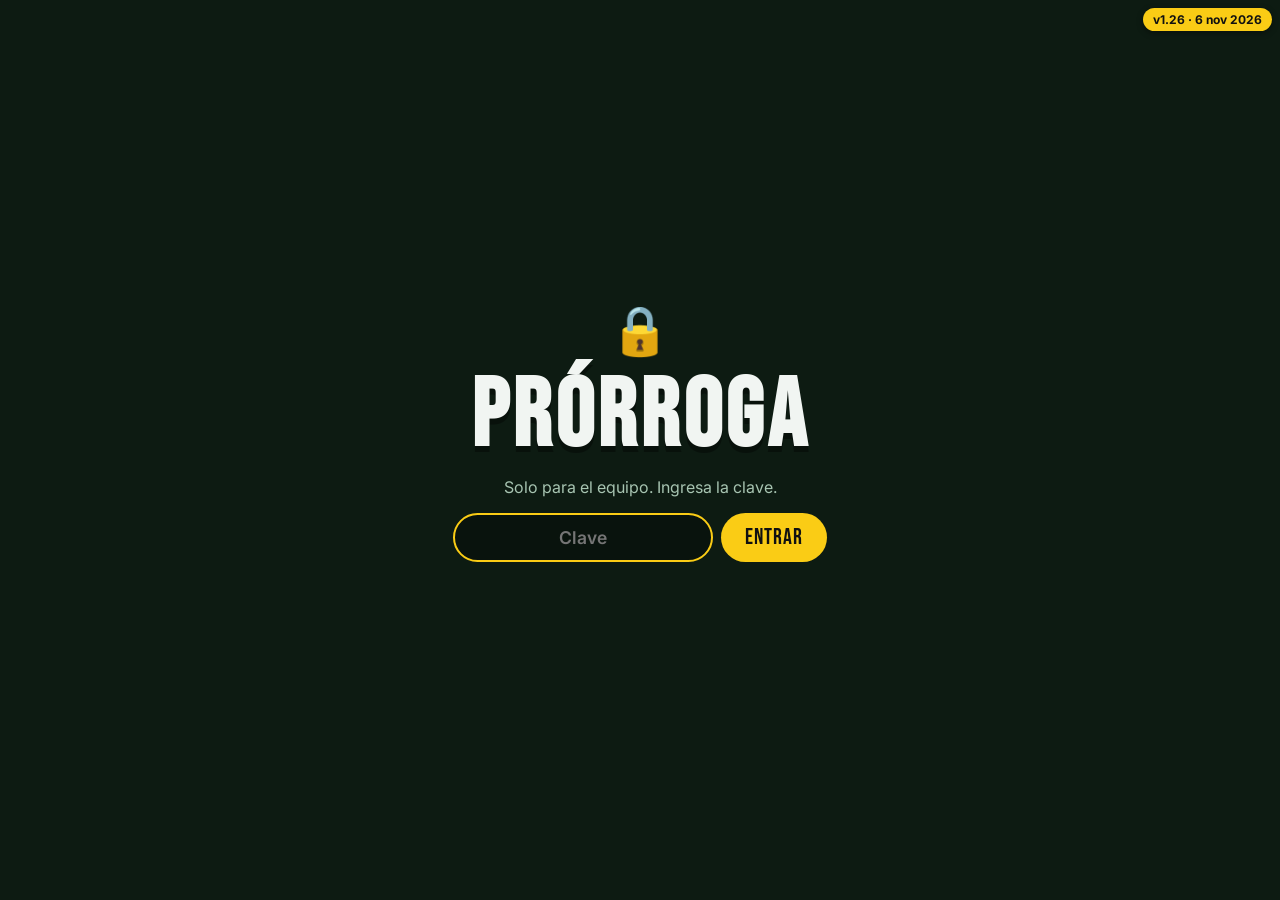
==== index.html @ 717fc19a "Agregar segunda foto de José al juego del impostor Co-Authored-By: Claude Opus 5.5 <noreply@anthropi" ====
<!doctype html>
<html lang="es">
<head>
  <meta charset="utf-8">
  <meta name="viewport" content="width=device-width, initial-scale=1">
  <title>Prórroga</title>
  <link rel="icon" href="data:image/svg+xml,<svg xmlns='http://www.w3.org/2000/svg' viewBox='0 0 100 100'><text y='.9em' font-size='90'>⏱️</text></svg>">
  <link rel="preconnect" href="https://fonts.googleapis.com">
  <link href="https://fonts.googleapis.com/css2?family=Bebas+Neue&family=Inter:wght@400;600&display=swap" rel="stylesheet">
  <link rel="stylesheet" href="estilos.css?v=26">
  <script src="clave.js?v=26"></script>
  <script src="nooo.js?v=26"></script>
</head>
<body>
  <!-- Pantalla de entrada: aparece solo si el navegador bloquea el audio automático -->
  <div id="entrada" class="entrada oculto" role="dialog" aria-label="Entrar">
    <button id="btn-entrar" class="btn-entrar">
      <span class="icono">▶</span>
      <span>Entrar a la Prórroga</span>
    </button>
    <p class="nota">Activa el sonido 🔊</p>
  </div>

  <header class="marcador">
    <div class="reloj" id="reloj">90<span class="mas">+</span><span id="minutos-extra">1</span>'</div>
    <div class="titular">
      <img class="cara cara-izq" src="img/cara.png" alt="">
      <h1 id="titulo" title="Toca para escuchar">PRÓRROGA</h1>
      <img class="cara cara-der" src="img/cara.png" alt="">
    </div>
    <p class="bajada">Los chistes internos del equipo</p>
    <div class="juegos">
      <a class="btn-juego" href="juego.html">🔨 Pégale a Nicolás</a>
      <a class="btn-juego" href="impostor.html">🕵️ ¿José o impostor?</a>
      <a class="btn-juego" href="reflexion.html">🧘 Reflexión del día junto a Nicolás</a>
      <a class="btn-juego" href="koyonka.html">👕 Viste a la Koyonka</a>
    </div>
  </header>

  <main>
    <section class="botonera-sec" aria-labelledby="t-botonera">
      <h2 id="t-botonera" class="seccion">La botonera de Nicolás Bustamante</h2>
      <div id="botonera" class="botonera"></div>
    </section>

    <h2 class="seccion">Chistes internos</h2>
    <section id="chistes" class="chistes" aria-live="polite"></section>
  </main>

  <footer>Hecho con cariño (y mucho tiempo añadido) ⏱️</footer>

  <audio id="audio2" src="audio/parte2.mp3" preload="auto"></audio>

  <script src="chistes.js?v=26"></script>
  <script src="botonera.js?v=26"></script>
  <script src="app.js?v=26"></script>
</body>
</html>
---- estilos.css ----
:root {
  --fondo: #0d1b12;
  --cesped: #14532d;
  --linea: rgba(255, 255, 255, 0.08);
  --texto: #f1f5f2;
  --suave: #a7c4b1;
  --acento: #facc15;
  --tarjeta: #12261a;
}

* { box-sizing: border-box; }

body {
  margin: 0;
  font-family: "Inter", system-ui, sans-serif;
  color: var(--texto);
  background:
    repeating-linear-gradient(90deg, transparent 0 80px, var(--linea) 80px 160px),
    radial-gradient(ellipse at top, var(--cesped), var(--fondo) 70%);
  background-color: var(--fondo);
  min-height: 100vh;
}

.marcador {
  text-align: center;
  padding: 48px 16px 24px;
}

.reloj {
  display: inline-block;
  font-family: "Bebas Neue", sans-serif;
  font-size: 1.6rem;
  letter-spacing: 2px;
  color: #111;
  background: var(--acento);
  padding: 2px 14px;
  border-radius: 6px;
  animation: latido 1.2s ease-in-out infinite;
}
.reloj .mas { margin: 0 2px; }

h1 {
  font-family: "Bebas Neue", sans-serif;
  font-size: clamp(4rem, 18vw, 10rem);
  line-height: 0.9;
  margin: 16px 0 8px;
  letter-spacing: 4px;
  cursor: pointer;
  text-shadow: 0 6px 0 rgba(0, 0, 0, 0.35);
  user-select: none;
}
h1:active { transform: scale(0.97); }

.titular {
  display: flex;
  align-items: center;
  justify-content: center;
  gap: clamp(6px, 2vw, 24px);
}
.titular h1 { margin: 16px 0 8px; }

/* La imagen se alterna con su versión espejada para dar sensación de movimiento */
.cara {
  height: clamp(70px, 18vw, 170px);
  width: auto;
  filter: drop-shadow(0 6px 8px rgba(0, 0, 0, 0.45));
  animation: espejo 0.8s steps(1) infinite;
}
.cara-der { animation-delay: 0.4s; }

@keyframes espejo {
  0%   { transform: scaleX(1); }
  50%  { transform: scaleX(-1); }
}

.bajada { color: var(--suave); margin: 0 0 8px; }

.seccion {
  font-family: "Bebas Neue", sans-serif;
  font-weight: 400;
  font-size: 2rem;
  letter-spacing: 2px;
  margin: 32px 0 16px;
  text-align: center;
}

/* Botonera */
.botonera {
  display: grid;
  grid-template-columns: repeat(auto-fill, minmax(130px, 1fr));
  gap: 20px 12px;
  background: rgba(0, 0, 0, 0.25);
  border: 1px solid rgba(255, 255, 255, 0.1);
  border-radius: 16px;
  padding: 24px 16px;
}
.boton {
  display: flex; flex-direction: column; align-items: center; gap: 10px;
  background: none; border: 0; color: var(--texto); cursor: pointer;
  font: 600 0.9rem "Inter", sans-serif;
}
.pulsador {
  display: grid; place-items: center;
  width: 84px; height: 84px; border-radius: 50%;
  font-size: 2rem;
  background: radial-gradient(circle at 35% 30%, #ff6b6b, #c81e1e 60%, #8b1010);
  box-shadow: 0 7px 0 #5c0a0a, 0 10px 16px rgba(0, 0, 0, 0.5), inset 0 -4px 8px rgba(0, 0, 0, 0.25);
  transition: transform 0.08s, box-shadow 0.08s;
}
.boton:hover .pulsador { filter: brightness(1.1); }
.boton:active .pulsador, .boton.activo .pulsador {
  transform: translateY(5px);
  box-shadow: 0 2px 0 #5c0a0a, 0 4px 8px rgba(0, 0, 0, 0.5), inset 0 -2px 6px rgba(0, 0, 0, 0.25);
}
.boton.activo .pulsador {
  background: radial-gradient(circle at 35% 30%, #fde68a, var(--acento) 60%, #a16207);
  box-shadow: 0 2px 0 #713f12, 0 0 24px rgba(250, 204, 21, 0.6);
}
.boton:focus-visible { outline: 2px solid var(--acento); outline-offset: 4px; border-radius: 12px; }
.etiqueta { text-align: center; line-height: 1.3; }

main { max-width: 960px; margin: 0 auto; padding: 16px; }

.chistes {
  display: grid;
  grid-template-columns: repeat(auto-fill, minmax(260px, 1fr));
  gap: 16px;
}

.chiste {
  position: relative;
  background: var(--tarjeta);
  border: 1px solid rgba(255, 255, 255, 0.1);
  border-left: 4px solid var(--acento);
  border-radius: 12px;
  padding: 20px;
  opacity: 0;
  animation: entrar 0.4s ease forwards;
}
.chiste .numero {
  position: absolute; top: 12px; right: 16px;
  font-family: "Bebas Neue", sans-serif;
  font-size: 1.8rem;
  color: rgba(255, 255, 255, 0.15);
}
.chiste h2 { margin: 0 0 8px; font-size: 1.15rem; padding-right: 40px; }
.chiste p { margin: 0; line-height: 1.5; color: #dbe7df; }
.chiste .autor { margin-top: 12px; color: var(--suave); font-size: 0.9rem; font-style: italic; }

footer { text-align: center; color: var(--suave); padding: 40px 16px; font-size: 0.9rem; }

/* Pantalla de entrada */
.entrada {
  position: fixed; inset: 0; z-index: 10;
  display: flex; flex-direction: column; align-items: center; justify-content: center;
  background: rgba(5, 15, 9, 0.92);
  backdrop-filter: blur(4px);
}
.entrada.oculto { display: none; }
.btn-entrar {
  display: flex; align-items: center; gap: 12px;
  font: 400 2rem "Bebas Neue", sans-serif;
  letter-spacing: 2px;
  color: #111;
  background: var(--acento);
  border: 0;
  padding: 16px 32px;
  border-radius: 999px;
  cursor: pointer;
  animation: latido 1.2s ease-in-out infinite;
}
.entrada .nota { color: var(--suave); margin-top: 16px; }

@keyframes latido { 50% { transform: scale(1.06); } }
@keyframes entrar { from { opacity: 0; transform: translateY(10px); } to { opacity: 1; transform: none; } }

@media (prefers-reduced-motion: reduce) {
  .reloj, .btn-entrar { animation: none; }
  .cara { animation: none; }
  .cara-der { transform: scaleX(-1); }
  .chiste { animation: none; opacity: 1; }
}

.btn-juego {
  display: inline-block;
  margin-top: 8px;
  font: 400 1.4rem "Bebas Neue", sans-serif;
  letter-spacing: 1px;
  color: #111;
  background: var(--acento);
  padding: 8px 20px;
  border-radius: 999px;
  text-decoration: none;
  box-shadow: 0 4px 0 #a16207;
}
.btn-juego:active { transform: translateY(3px); box-shadow: 0 1px 0 #a16207; }

.juegos { display: flex; gap: 10px; justify-content: center; flex-wrap: wrap; }
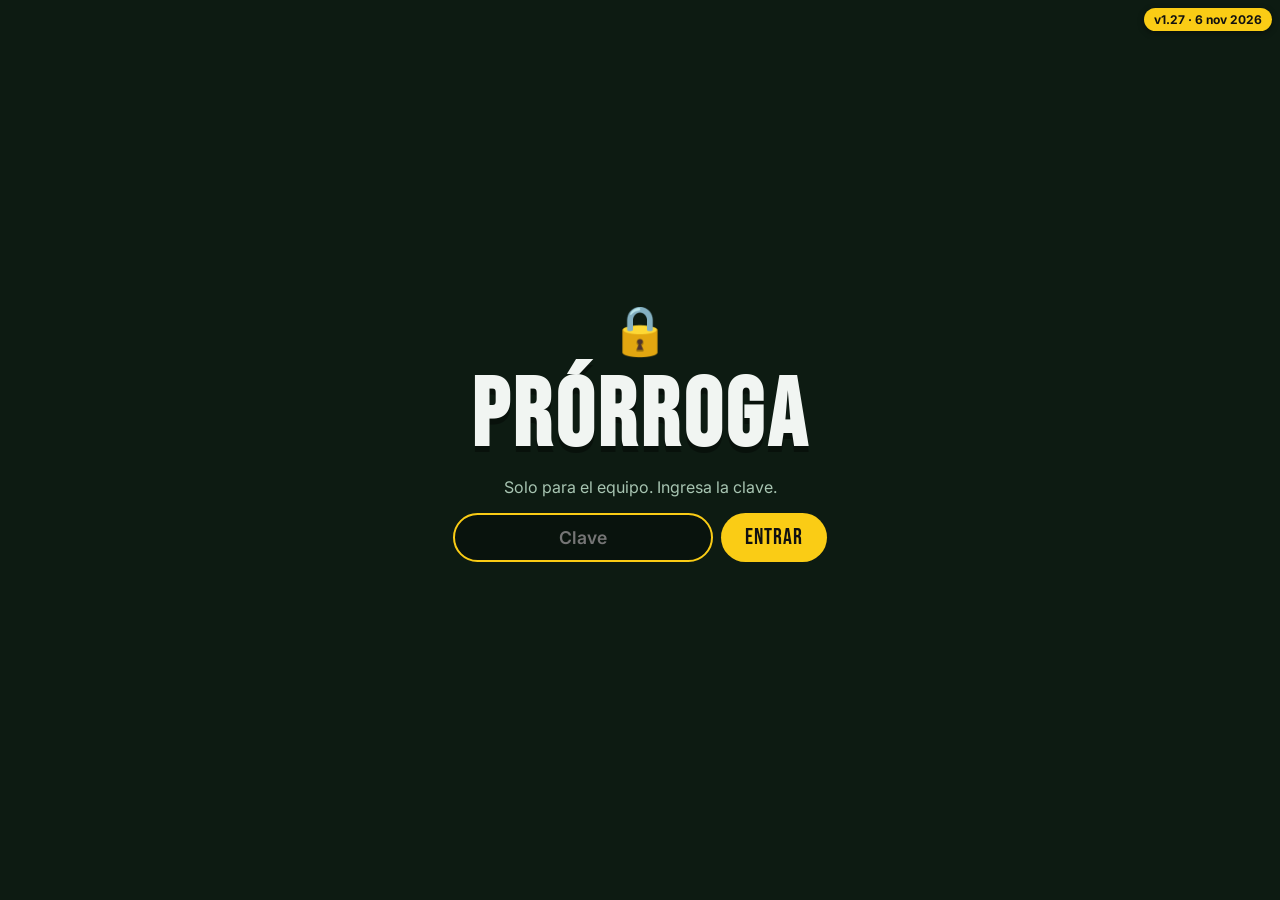
==== commit 240e39d4: "Agregar tercera foto de José Co-Authored-By: Claude Opus 5.5 <noreply@anthropic.com> Claude-Session:" ====
--- a/index.html
+++ b/index.html
@@ -7,9 +7,9 @@
   <link rel="icon" href="data:image/svg+xml,<svg xmlns='http://www.w3.org/2000/svg' viewBox='0 0 100 100'><text y='.9em' font-size='90'>⏱️</text></svg>">
   <link rel="preconnect" href="https://fonts.googleapis.com">
   <link href="https://fonts.googleapis.com/css2?family=Bebas+Neue&family=Inter:wght@400;600&display=swap" rel="stylesheet">
-  <link rel="stylesheet" href="estilos.css?v=26">
-  <script src="clave.js?v=26"></script>
-  <script src="nooo.js?v=26"></script>
+  <link rel="stylesheet" href="estilos.css?v=27">
+  <script src="clave.js?v=27"></script>
+  <script src="nooo.js?v=27"></script>
 </head>
 <body>
   <!-- Pantalla de entrada: aparece solo si el navegador bloquea el audio automático -->
@@ -51,8 +51,8 @@
 
   <audio id="audio2" src="audio/parte2.mp3" preload="auto"></audio>
 
-  <script src="chistes.js?v=26"></script>
-  <script src="botonera.js?v=26"></script>
-  <script src="app.js?v=26"></script>
+  <script src="chistes.js?v=27"></script>
+  <script src="botonera.js?v=27"></script>
+  <script src="app.js?v=27"></script>
 </body>
 </html>
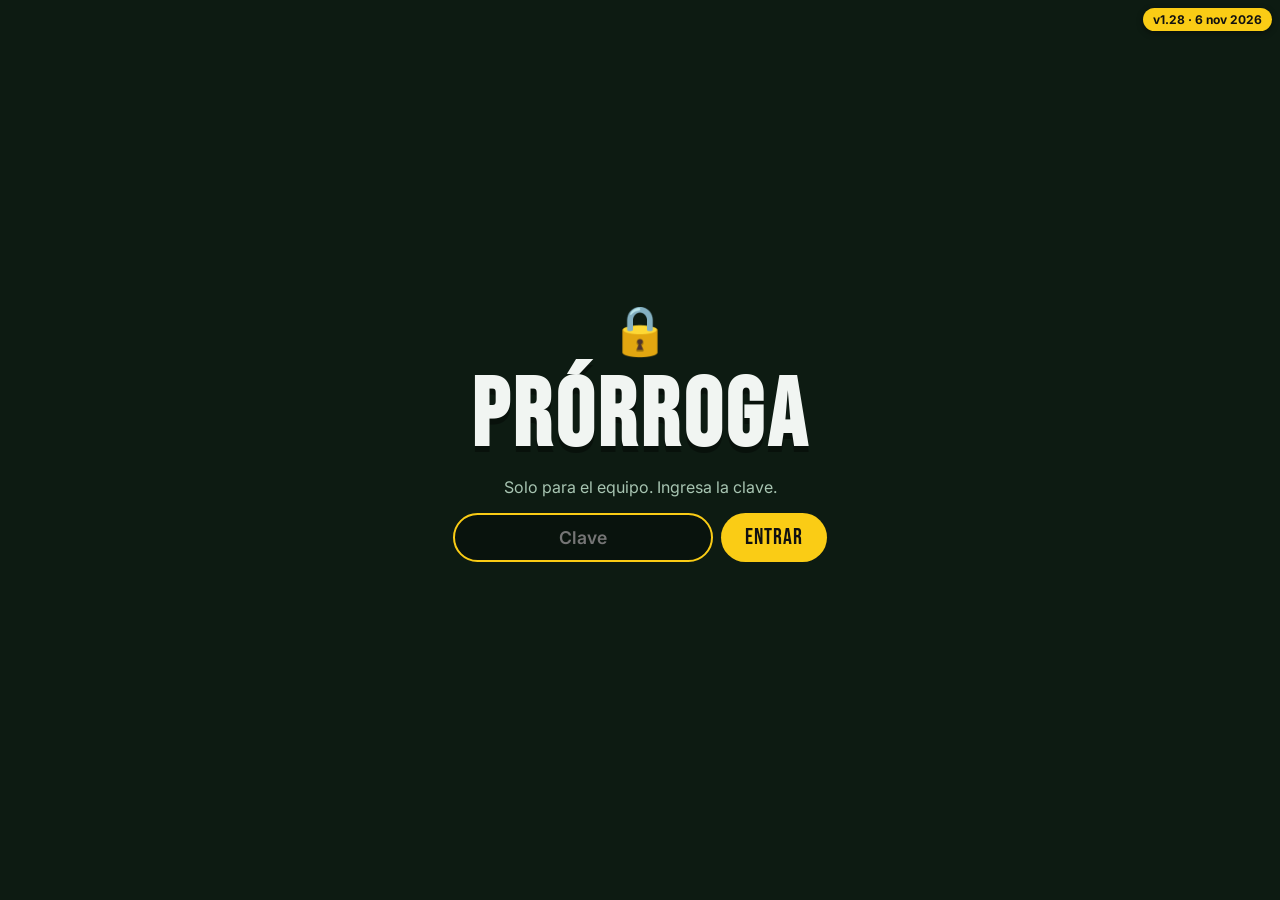
==== commit 59c6f07d: "Agregar tarjeta de Navidad de la familia Marambio en la portada Co-Authored-By: Claude Opus 5.5 <nor" ====
--- a/index.html
+++ b/index.html
@@ -7,9 +7,9 @@
   <link rel="icon" href="data:image/svg+xml,<svg xmlns='http://www.w3.org/2000/svg' viewBox='0 0 100 100'><text y='.9em' font-size='90'>⏱️</text></svg>">
   <link rel="preconnect" href="https://fonts.googleapis.com">
   <link href="https://fonts.googleapis.com/css2?family=Bebas+Neue&family=Inter:wght@400;600&display=swap" rel="stylesheet">
-  <link rel="stylesheet" href="estilos.css?v=27">
-  <script src="clave.js?v=27"></script>
-  <script src="nooo.js?v=27"></script>
+  <link rel="stylesheet" href="estilos.css?v=28">
+  <script src="clave.js?v=28"></script>
+  <script src="nooo.js?v=28"></script>
 </head>
 <body>
   <!-- Pantalla de entrada: aparece solo si el navegador bloquea el audio automático -->
@@ -38,6 +38,17 @@
   </header>
 
   <main>
+    <section class="navidad" aria-label="Saludo de Navidad">
+      <figure class="tarjeta-navidad">
+        <img src="img/familia-marambio.jpg" alt="La familia Marambio" loading="lazy">
+        <figcaption>
+          <span class="adorno" aria-hidden="true">🎄</span>
+          <p class="saludo">Juntos celebramos, juntos agradecemos. ¡Feliz Navidad!</p>
+          <p class="firma">La familia Marambio</p>
+        </figcaption>
+      </figure>
+    </section>
+
     <section class="botonera-sec" aria-labelledby="t-botonera">
       <h2 id="t-botonera" class="seccion">La botonera de Nicolás Bustamante</h2>
       <div id="botonera" class="botonera"></div>
@@ -51,8 +62,8 @@
 
   <audio id="audio2" src="audio/parte2.mp3" preload="auto"></audio>
 
-  <script src="chistes.js?v=27"></script>
-  <script src="botonera.js?v=27"></script>
-  <script src="app.js?v=27"></script>
+  <script src="chistes.js?v=28"></script>
+  <script src="botonera.js?v=28"></script>
+  <script src="app.js?v=28"></script>
 </body>
 </html>
--- a/estilos.css
+++ b/estilos.css
@@ -196,3 +196,22 @@
 .btn-juego:active { transform: translateY(3px); box-shadow: 0 1px 0 #a16207; }
 
 .juegos { display: flex; gap: 10px; justify-content: center; flex-wrap: wrap; }
+
+/* Tarjeta de Navidad */
+.navidad { margin: 32px 0 8px; display: flex; justify-content: center; }
+.tarjeta-navidad {
+  margin: 0; max-width: 560px; width: 100%;
+  background: #fffdf7; color: #1f2937;
+  padding: 12px 12px 18px; border-radius: 10px;
+  box-shadow: 0 12px 28px rgba(0,0,0,0.5);
+  transform: rotate(-1.5deg);
+  border-top: 6px solid #b91c1c;
+}
+.tarjeta-navidad img { width: 100%; height: auto; display: block; border-radius: 4px; }
+.tarjeta-navidad figcaption { text-align: center; padding-top: 12px; position: relative; }
+.tarjeta-navidad .adorno { position: absolute; top: -34px; right: 6px; font-size: 2.4rem; transform: rotate(10deg); }
+.tarjeta-navidad .saludo {
+  font-family: "Bebas Neue", sans-serif; font-size: clamp(1.5rem, 5.5vw, 2.1rem);
+  letter-spacing: 1px; line-height: 1.1; margin: 0; color: #b91c1c;
+}
+.tarjeta-navidad .firma { margin: 6px 0 0; font-style: italic; color: #166534; font-weight: 600; }
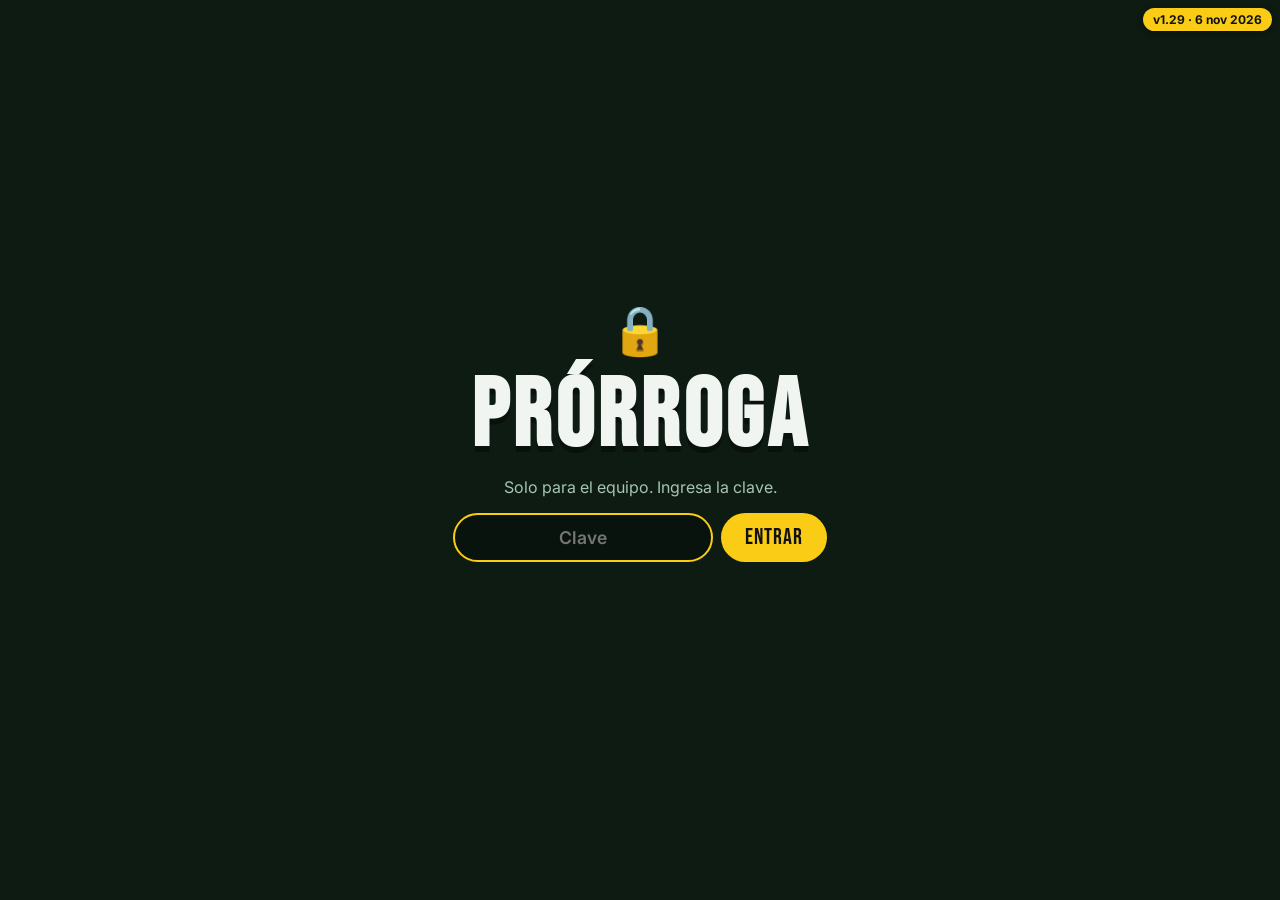
==== commit ae271c89: "Agregar juego ¿Dónde está José? Co-Authored-By: Claude Opus 5.5 <noreply@anthropic.com> Claude-Sessi" ====
--- a/index.html
+++ b/index.html
@@ -7,9 +7,9 @@
   <link rel="icon" href="data:image/svg+xml,<svg xmlns='http://www.w3.org/2000/svg' viewBox='0 0 100 100'><text y='.9em' font-size='90'>⏱️</text></svg>">
   <link rel="preconnect" href="https://fonts.googleapis.com">
   <link href="https://fonts.googleapis.com/css2?family=Bebas+Neue&family=Inter:wght@400;600&display=swap" rel="stylesheet">
-  <link rel="stylesheet" href="estilos.css?v=28">
-  <script src="clave.js?v=28"></script>
-  <script src="nooo.js?v=28"></script>
+  <link rel="stylesheet" href="estilos.css?v=29">
+  <script src="clave.js?v=29"></script>
+  <script src="nooo.js?v=29"></script>
 </head>
 <body>
   <!-- Pantalla de entrada: aparece solo si el navegador bloquea el audio automático -->
@@ -32,6 +32,7 @@
     <div class="juegos">
       <a class="btn-juego" href="juego.html">🔨 Pégale a Nicolás</a>
       <a class="btn-juego" href="impostor.html">🕵️ ¿José o impostor?</a>
+      <a class="btn-juego" href="buscajose.html">🔎 ¿Dónde está José?</a>
       <a class="btn-juego" href="reflexion.html">🧘 Reflexión del día junto a Nicolás</a>
       <a class="btn-juego" href="koyonka.html">👕 Viste a la Koyonka</a>
     </div>
@@ -62,8 +63,8 @@
 
   <audio id="audio2" src="audio/parte2.mp3" preload="auto"></audio>
 
-  <script src="chistes.js?v=28"></script>
-  <script src="botonera.js?v=28"></script>
-  <script src="app.js?v=28"></script>
+  <script src="chistes.js?v=29"></script>
+  <script src="botonera.js?v=29"></script>
+  <script src="app.js?v=29"></script>
 </body>
 </html>
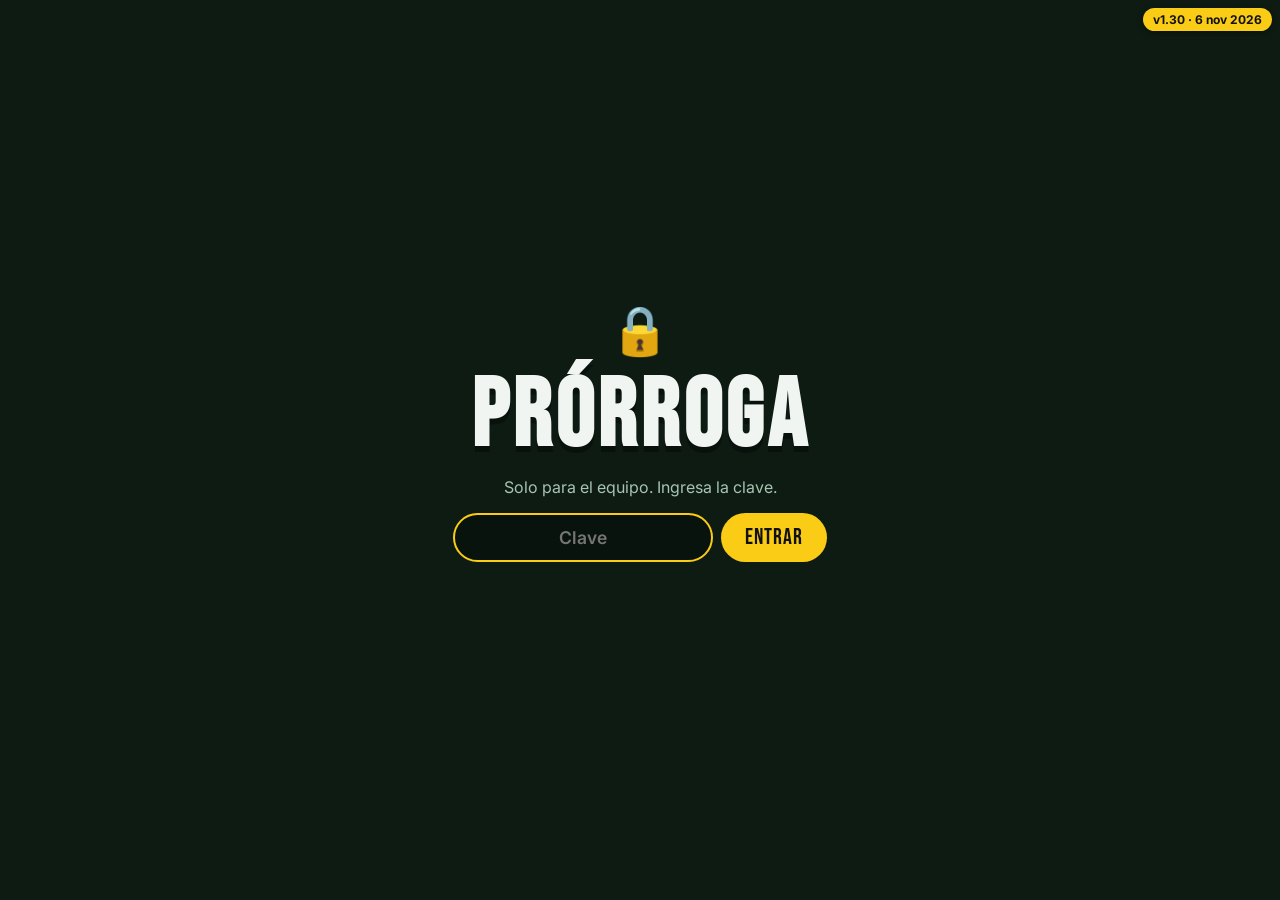
==== commit 946ad10e: "Sonar Pucha que lata al tocar un impostor en ¿Dónde está José? Co-Authored-By: Claude Opus 5.5 <nore" ====
--- a/index.html
+++ b/index.html
@@ -7,9 +7,9 @@
   <link rel="icon" href="data:image/svg+xml,<svg xmlns='http://www.w3.org/2000/svg' viewBox='0 0 100 100'><text y='.9em' font-size='90'>⏱️</text></svg>">
   <link rel="preconnect" href="https://fonts.googleapis.com">
   <link href="https://fonts.googleapis.com/css2?family=Bebas+Neue&family=Inter:wght@400;600&display=swap" rel="stylesheet">
-  <link rel="stylesheet" href="estilos.css?v=29">
-  <script src="clave.js?v=29"></script>
-  <script src="nooo.js?v=29"></script>
+  <link rel="stylesheet" href="estilos.css?v=30">
+  <script src="clave.js?v=30"></script>
+  <script src="nooo.js?v=30"></script>
 </head>
 <body>
   <!-- Pantalla de entrada: aparece solo si el navegador bloquea el audio automático -->
@@ -63,8 +63,8 @@
 
   <audio id="audio2" src="audio/parte2.mp3" preload="auto"></audio>
 
-  <script src="chistes.js?v=29"></script>
-  <script src="botonera.js?v=29"></script>
-  <script src="app.js?v=29"></script>
+  <script src="chistes.js?v=30"></script>
+  <script src="botonera.js?v=30"></script>
+  <script src="app.js?v=30"></script>
 </body>
 </html>
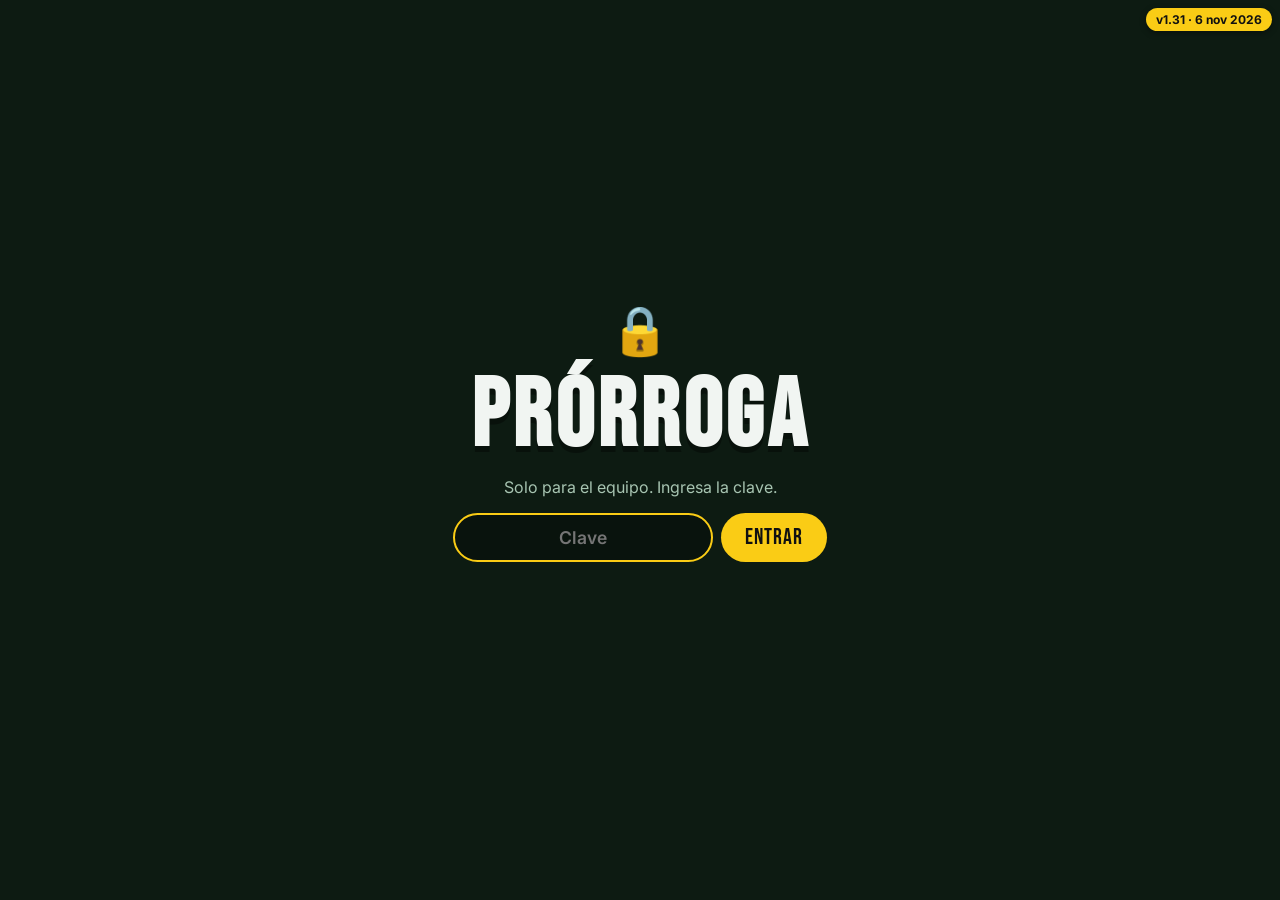
==== commit 24ae9d90: "Mostrar imagen de la Reflexión N° 1 Co-Authored-By: Claude Opus 5.5 <noreply@anthropic.com> Claude-S" ====
--- a/index.html
+++ b/index.html
@@ -7,9 +7,9 @@
   <link rel="icon" href="data:image/svg+xml,<svg xmlns='http://www.w3.org/2000/svg' viewBox='0 0 100 100'><text y='.9em' font-size='90'>⏱️</text></svg>">
   <link rel="preconnect" href="https://fonts.googleapis.com">
   <link href="https://fonts.googleapis.com/css2?family=Bebas+Neue&family=Inter:wght@400;600&display=swap" rel="stylesheet">
-  <link rel="stylesheet" href="estilos.css?v=30">
-  <script src="clave.js?v=30"></script>
-  <script src="nooo.js?v=30"></script>
+  <link rel="stylesheet" href="estilos.css?v=31">
+  <script src="clave.js?v=31"></script>
+  <script src="nooo.js?v=31"></script>
 </head>
 <body>
   <!-- Pantalla de entrada: aparece solo si el navegador bloquea el audio automático -->
@@ -63,8 +63,8 @@
 
   <audio id="audio2" src="audio/parte2.mp3" preload="auto"></audio>
 
-  <script src="chistes.js?v=30"></script>
-  <script src="botonera.js?v=30"></script>
-  <script src="app.js?v=30"></script>
+  <script src="chistes.js?v=31"></script>
+  <script src="botonera.js?v=31"></script>
+  <script src="app.js?v=31"></script>
 </body>
 </html>
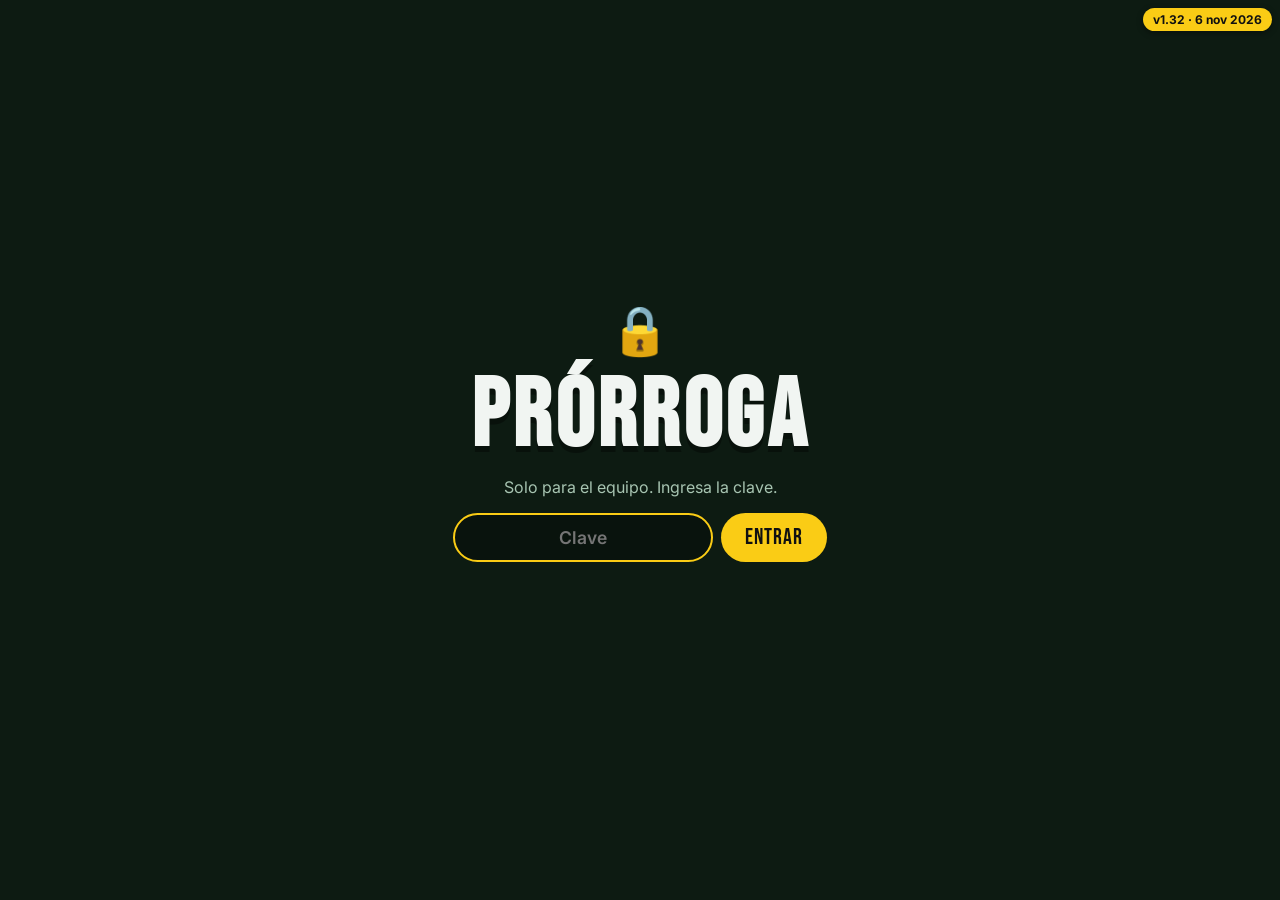
==== commit 23c6cc60: "Agregar audio Tengo a la Sonora Malecón Co-Authored-By: Claude Opus 5.5 <noreply@anthropic.com> Clau" ====
--- a/index.html
+++ b/index.html
@@ -7,9 +7,9 @@
   <link rel="icon" href="data:image/svg+xml,<svg xmlns='http://www.w3.org/2000/svg' viewBox='0 0 100 100'><text y='.9em' font-size='90'>⏱️</text></svg>">
   <link rel="preconnect" href="https://fonts.googleapis.com">
   <link href="https://fonts.googleapis.com/css2?family=Bebas+Neue&family=Inter:wght@400;600&display=swap" rel="stylesheet">
-  <link rel="stylesheet" href="estilos.css?v=31">
-  <script src="clave.js?v=31"></script>
-  <script src="nooo.js?v=31"></script>
+  <link rel="stylesheet" href="estilos.css?v=32">
+  <script src="clave.js?v=32"></script>
+  <script src="nooo.js?v=32"></script>
 </head>
 <body>
   <!-- Pantalla de entrada: aparece solo si el navegador bloquea el audio automático -->
@@ -63,8 +63,8 @@
 
   <audio id="audio2" src="audio/parte2.mp3" preload="auto"></audio>
 
-  <script src="chistes.js?v=31"></script>
-  <script src="botonera.js?v=31"></script>
-  <script src="app.js?v=31"></script>
+  <script src="chistes.js?v=32"></script>
+  <script src="botonera.js?v=32"></script>
+  <script src="app.js?v=32"></script>
 </body>
 </html>
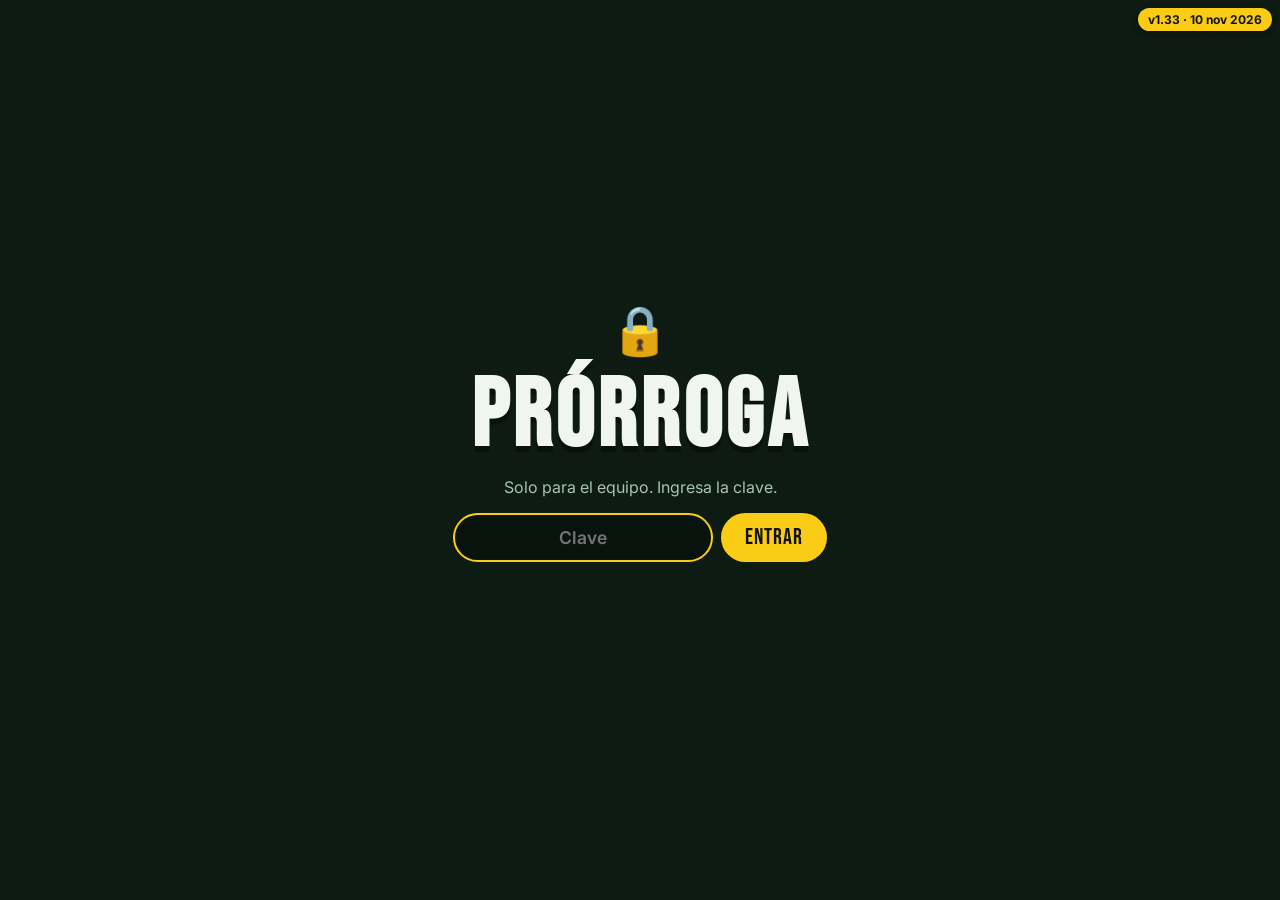
==== commit b23e2e8b: "Eliminar Audio 4 de la botonera Co-Authored-By: Claude Opus 5.5 <noreply@anthropic.com> Claude-Sessi" ====
--- a/index.html
+++ b/index.html
@@ -7,9 +7,9 @@
   <link rel="icon" href="data:image/svg+xml,<svg xmlns='http://www.w3.org/2000/svg' viewBox='0 0 100 100'><text y='.9em' font-size='90'>⏱️</text></svg>">
   <link rel="preconnect" href="https://fonts.googleapis.com">
   <link href="https://fonts.googleapis.com/css2?family=Bebas+Neue&family=Inter:wght@400;600&display=swap" rel="stylesheet">
-  <link rel="stylesheet" href="estilos.css?v=32">
-  <script src="clave.js?v=32"></script>
-  <script src="nooo.js?v=32"></script>
+  <link rel="stylesheet" href="estilos.css?v=33">
+  <script src="clave.js?v=33"></script>
+  <script src="nooo.js?v=33"></script>
 </head>
 <body>
   <!-- Pantalla de entrada: aparece solo si el navegador bloquea el audio automático -->
@@ -63,8 +63,8 @@
 
   <audio id="audio2" src="audio/parte2.mp3" preload="auto"></audio>
 
-  <script src="chistes.js?v=32"></script>
-  <script src="botonera.js?v=32"></script>
-  <script src="app.js?v=32"></script>
+  <script src="chistes.js?v=33"></script>
+  <script src="botonera.js?v=33"></script>
+  <script src="app.js?v=33"></script>
 </body>
 </html>
